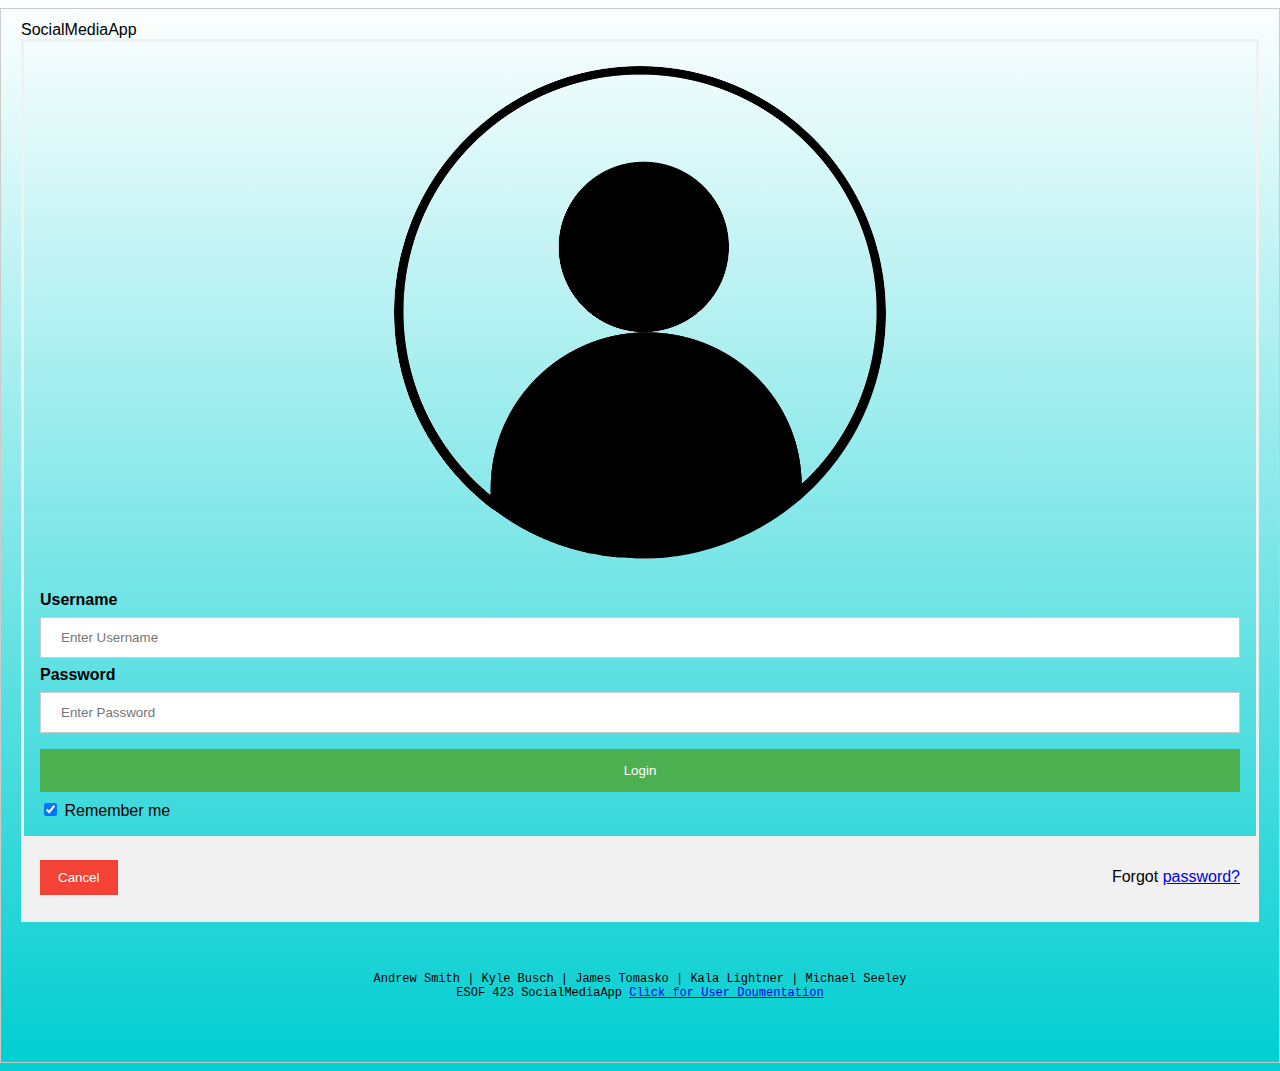
==== index.html @ 4e5144f0 "changing index to login page, adding avatar.png, edting global.css" ====
<!DOCTYPE html>

<html>

<head>
	<meta charset="UTF-8">
	<meta name="viewport" content="width=device-width, initial-scale=1"
	<title>SocialMediaApp</title>
	<link rel="stylesheet" href="../css/global.css" type="text/css">
</head>

<body>
	<form action="action_page.php">
  <div class="imgcontainer">
    <img src="../images/avatar.png" alt="Avatar" class="avatar">
  </div>

  <div class="container">
    <label for="uname"><b>Username</b></label>
    <input type="text" placeholder="Enter Username" name="uname" required>

    <label for="psw"><b>Password</b></label>
    <input type="password" placeholder="Enter Password" name="psw" required>

    <button type="submit">Login</button>
    <label>
      <input type="checkbox" checked="checked" name="remember"> Remember me
    </label>
  </div>

  <div class="container" style="background-color:#f1f1f1">
    <button type="button" class="cancelbtn">Cancel</button>
    <span class="psw">Forgot <a href="#">password?</a></span>
  </div>
</form>
	
	<div id="footer">
		Andrew Smith | Kyle Busch | James Tomasko | Kala Lightner | Michael Seeley<br>
		ESOF 423 SocialMediaApp
		<a href="https://github.com/2altoids/esof423-medical-social-media-app">Click for User Doumentation</a>
	</div>
</body>
---- css/global.css ----
body{
	width: 100%;
	padding: 12px 20px; 
	margin: 8px 0; 
	display: inline-block; 
	border: 1px solid #ccc;
	box-sizing: border-box; 
	background: linear-gradient(white, DarkTurquoise); 
	font-family: Arial, Helvetica, sans-serif;
}
/* Bordered form */
form {
  border: 3px solid #f1f1f1;
}

/* Full-width inputs */
input[type=text], input[type=password] {
  width: 100%;
  padding: 12px 20px;
  margin: 8px 0;
  display: inline-block;
  border: 1px solid #ccc;
  box-sizing: border-box;
}

/* Set a style for all buttons */
button {
  background-color: #4CAF50;
  color: white;
  padding: 14px 20px;
  margin: 8px 0;
  border: none;
  cursor: pointer;
  width: 100%;
}

/* Add a hover effect for buttons */
button:hover {
  opacity: 0.8;
}

/* Extra style for the cancel button (red) */
.cancelbtn {
  width: auto;
  padding: 10px 18px;
  background-color: #f44336;
}

/* Center the avatar image inside this container */
.imgcontainer {
  text-align: center;
  margin: 24px 0 12px 0;
}

/* Avatar image */
img.avatar {
  width: 40%;
  border-radius: 50%;
}

/* Add padding to containers */
.container {
  padding: 16px;
}

/* The "Forgot password" text */
span.psw {
  float: right;
  padding-top: 16px;
}

/* Change styles for span and cancel button on extra small screens */
@media screen and (max-width: 300px) {
  span.psw {
    display: block;
    float: none;
  }
  .cancelbtn {
    width: 100%;
  }
}
#footer{
	margin: 50px; 
	font-family: "Courier New", Courier, monospace;
	font-size: 12px; 
	text-align: center; 
}
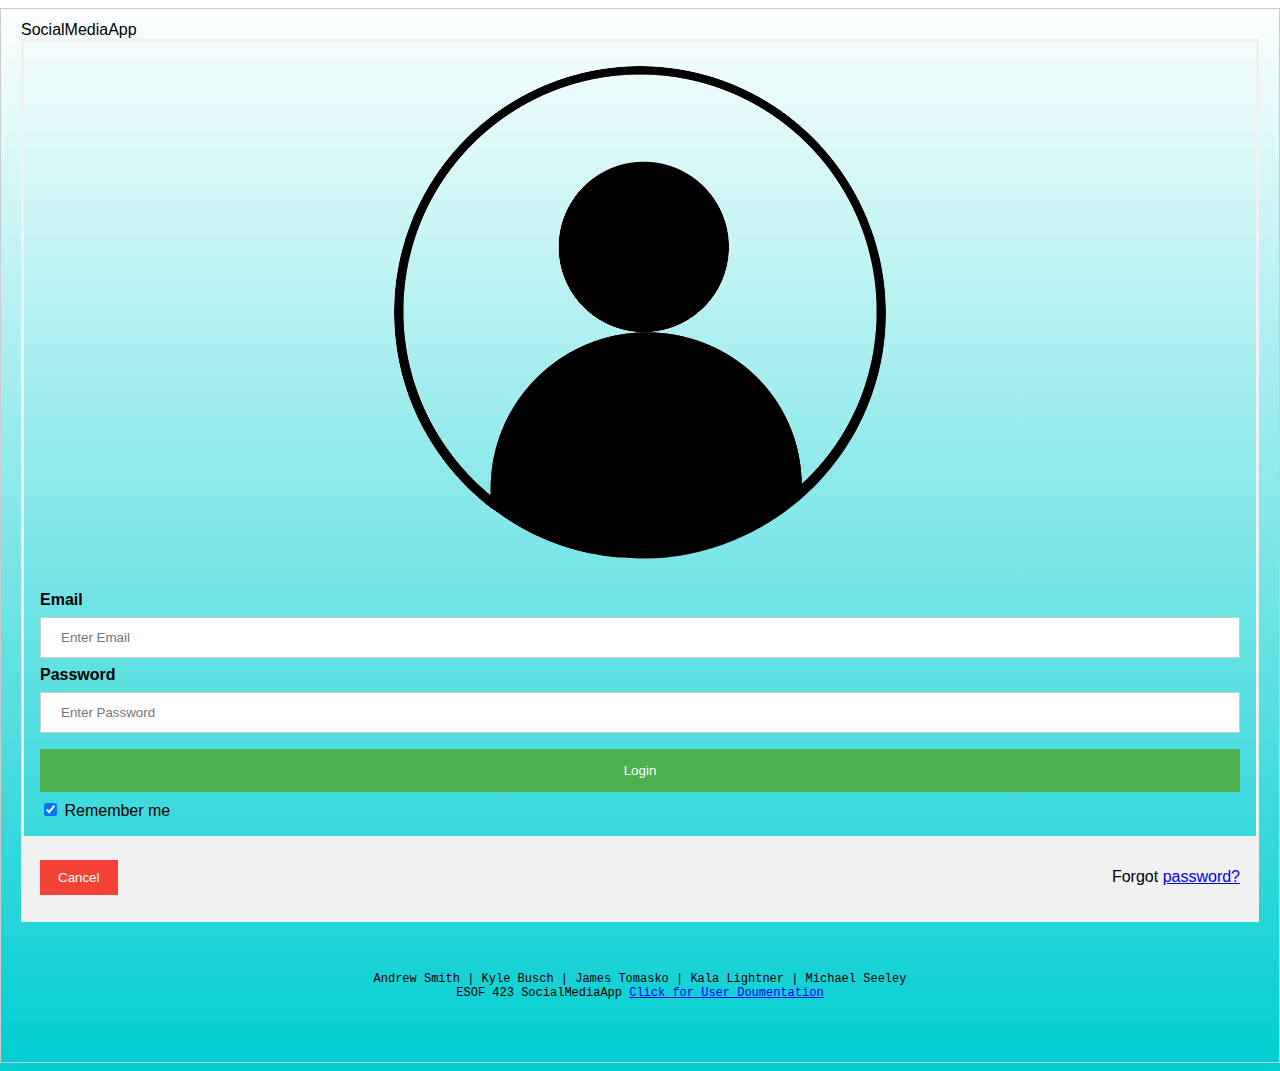
==== commit cae248a8: "Adding current website files to a_working" ====
--- a/index.html
+++ b/index.html
@@ -10,17 +10,17 @@
 </head>
 
 <body>
-	<form action="action_page.php">
+	<form action="/php/login.php" method="POST">
   <div class="imgcontainer">
     <img src="../images/avatar.png" alt="Avatar" class="avatar">
   </div>
 
   <div class="container">
-    <label for="uname"><b>Username</b></label>
-    <input type="text" placeholder="Enter Username" name="uname" required>
+    <label for="uname"><b>Email</b></label>
+    <input type="text" placeholder="Enter Email" name="email" required>
 
     <label for="psw"><b>Password</b></label>
-    <input type="password" placeholder="Enter Password" name="psw" required>
+    <input type="password" placeholder="Enter Password" name="pass" required>
 
     <button type="submit">Login</button>
     <label>
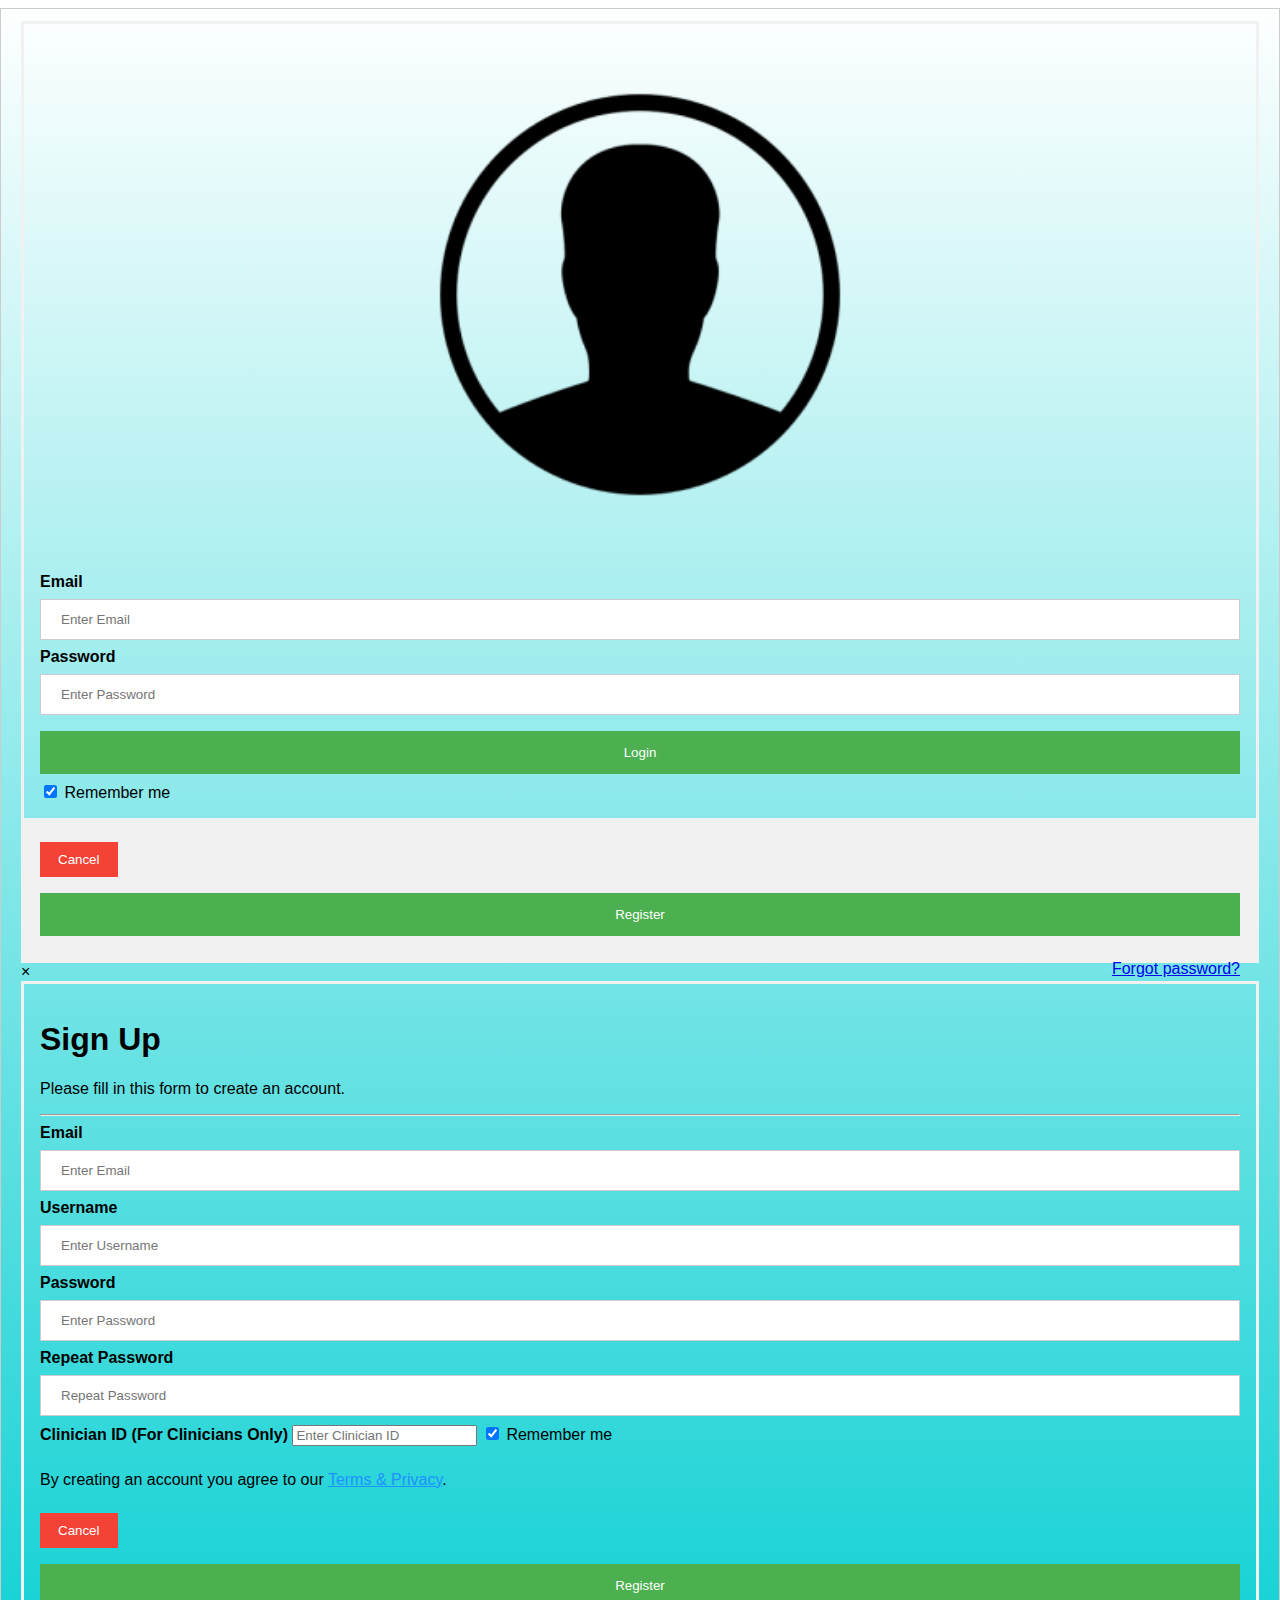
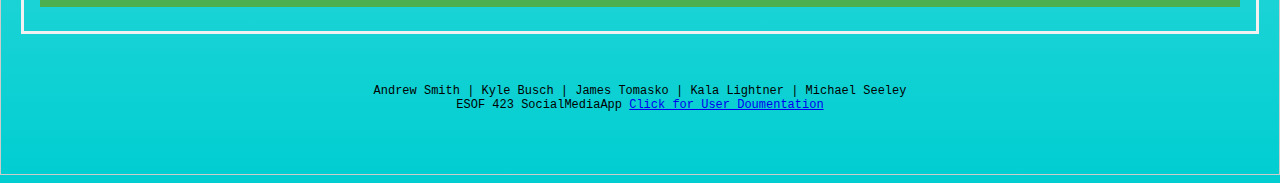
==== commit 7e411f20: "Updated index.html to function with register correctly" ====
--- a/index.html
+++ b/index.html
@@ -4,15 +4,15 @@
 
 <head>
 	<meta charset="UTF-8">
-	<meta name="viewport" content="width=device-width, initial-scale=1"
-	<title>SocialMediaApp</title>
-	<link rel="stylesheet" href="../css/global.css" type="text/css">
+	<title>MedConnect</title>
+	<link rel="stylesheet" href="css/global.css" type="text/css">
 </head>
 
 <body>
-	<form action="/php/login.php" method="POST">
+<div class ="content">
+	<form action="php/login.php" method = "POST">
   <div class="imgcontainer">
-    <img src="../images/avatar.png" alt="Avatar" class="avatar">
+    <img src="images/avatar1.png" alt="Avatar" class="avatar">
   </div>
 
   <div class="container">
@@ -30,13 +30,70 @@
 
   <div class="container" style="background-color:#f1f1f1">
     <button type="button" class="cancelbtn">Cancel</button>
-    <span class="psw">Forgot <a href="#">password?</a></span>
+	<button onclick="document.getElementById('id01').style.display='block'" class="registerbtn">Register</button>
+    <span class="psw"> <a href="#">Forgot password?</a></span>
+  </div>
   </div>
 </form>
+
+<div id="id01" class="modal">
+  <span onclick="document.getElementById('id01').style.display='none'" class="close" title="Close Modal">&times;</span>
+  <form class="modal-content animate" action="php/register.php" method="POST">
+    <div class="container">
+      <h1>Sign Up</h1>
+      <p>Please fill in this form to create an account.</p>
+      <hr>
+      <label for="email"><b>Email</b></label>
+      <input type="text" placeholder="Enter Email" name="email" required>
+		
+	  <label for="username"><b>Username</b></label>
+	  <input type="text" placeholder="Enter Username" name="name">
+		
+      <label for="pass"><b>Password</b></label>
+      <input type="password" placeholder="Enter Password" name="pass"  required>
+
+      <label for="psw-repeat"><b>Repeat Password</b></label>
+      <input type="password" placeholder="Repeat Password" name="psw-repeat"  required>
+	  
+	  
+	  
+	  <label for="clinicianID"><b>Clinician ID (For Clinicians Only)</b></label>
+	  <input type="clinicianid" placeholder="Enter Clinician ID" name="cid">
+      
+      <label>
+        <input type="checkbox" checked="checked" name="remember" style="margin-bottom:15px"> Remember me
+      </label>
+
+      <p>By creating an account you agree to our <a href="#" style="color:dodgerblue">Terms & Privacy</a>.</p>
+
+      <div class="clearfix">
+        <button type="button" onclick="document.getElementById('id01').style.display='none'" class="cancelbtn">Cancel</button>
+        <button type="submit" class="signupbtn">Register</button>
+      </div>
+    </div>
+  </form>
+</div>
+
+<script>
+// Get the modal
+var modal = document.getElementById('id01');
+
+// When the user clicks anywhere outside of the modal, close it
+window.onclick = function(event) {
+  if (event.target == modal) {
+    modal.style.display = "none";
+  }
+}
+
+</script>	
+	
+
 	
 	<div id="footer">
 		Andrew Smith | Kyle Busch | James Tomasko | Kala Lightner | Michael Seeley<br>
 		ESOF 423 SocialMediaApp
 		<a href="https://github.com/2altoids/esof423-medical-social-media-app">Click for User Doumentation</a>
 	</div>
-</body>+</div>
+</body>
+</html>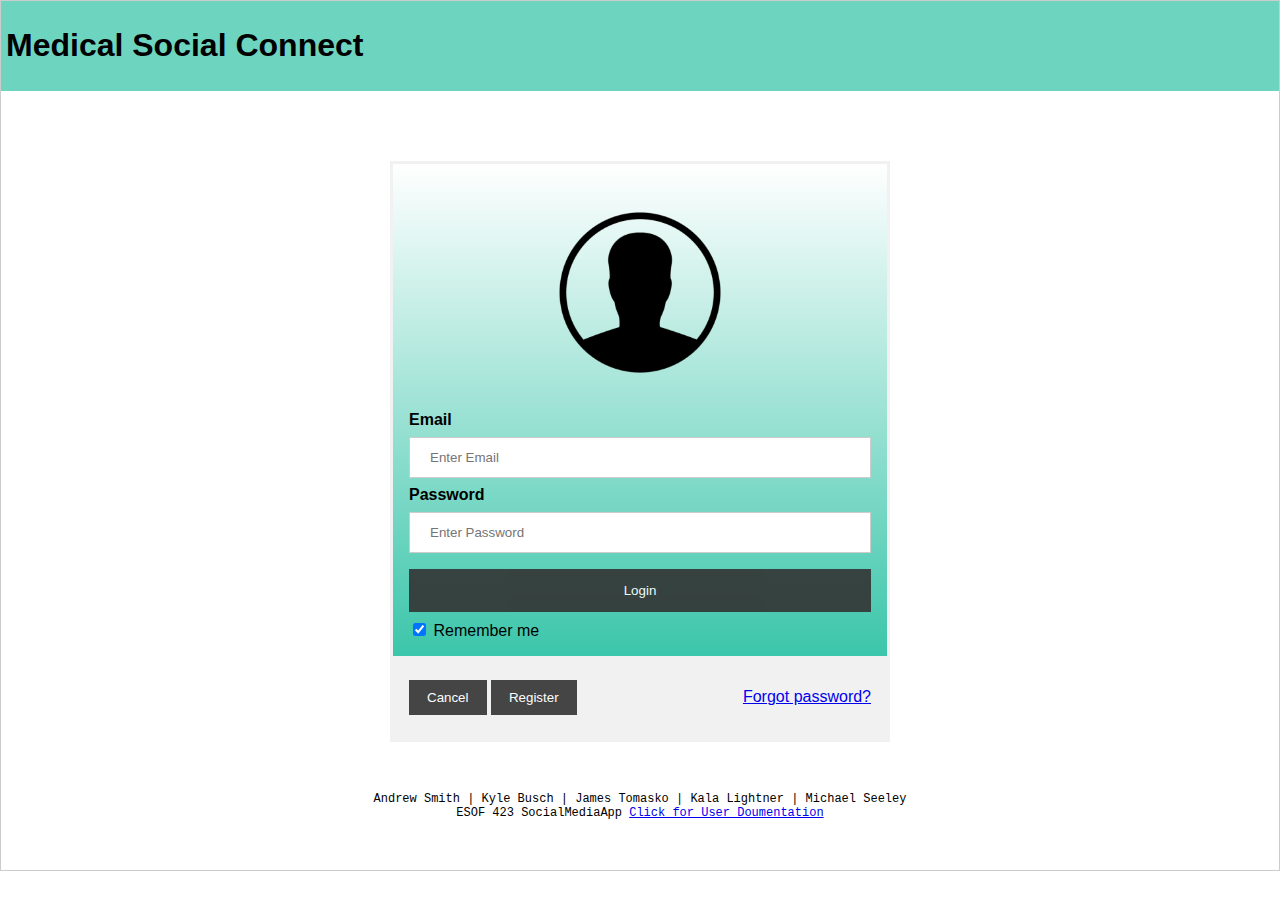
==== commit 34aaa8a4: "Adding last of the files (hopefully)" ====
--- a/index.html
+++ b/index.html
@@ -9,6 +9,13 @@
 </head>
 
 <body>
+    
+    
+<div class="header">
+	<h1>Medical Social Connect</h1>
+</div>
+    
+    
 <div class ="content">
 	<form action="php/login.php" method = "POST">
   <div class="imgcontainer">
--- a/css/global.css
+++ b/css/global.css
@@ -1,20 +1,37 @@
+.header {
+	background-color: #6dd4c0;
+	padding: 5px;
+	text-align: left;
+	
+}
+
 body{
 	width: 100%;
-	padding: 12px 20px; 
-	margin: 8px 0; 
+	padding: 0; 
+	margin: 0; 
 	display: inline-block; 
 	border: 1px solid #ccc;
 	box-sizing: border-box; 
-	background: linear-gradient(white, DarkTurquoise); 
+	background: white; 
 	font-family: Arial, Helvetica, sans-serif;
 }
+
+
+.content{
+	max-width: 500px; 
+	margin: auto; 
+	padding-top: 70px; 
+}
+
 /* Bordered form */
 form {
   border: 3px solid #f1f1f1;
-}
+  background: linear-gradient(white, #1abc9c);
+}
+
 
 /* Full-width inputs */
-input[type=text], input[type=password] {
+input[type=text], input[type=password], input[type=clinicianid]{
   width: 100%;
   padding: 12px 20px;
   margin: 8px 0;
@@ -23,16 +40,7 @@
   box-sizing: border-box;
 }
 
-/* Set a style for all buttons */
-button {
-  background-color: #4CAF50;
-  color: white;
-  padding: 14px 20px;
-  margin: 8px 0;
-  border: none;
-  cursor: pointer;
-  width: 100%;
-}
+
 
 /* Add a hover effect for buttons */
 button:hover {
@@ -43,13 +51,19 @@
 .cancelbtn {
   width: auto;
   padding: 10px 18px;
-  background-color: #f44336;
+  background-color: #333;
+}
+
+.registerbtn, .signupbtn {
+	width: auto;
+	padding: 10px 18px;
+	background-color: #333;
 }
 
 /* Center the avatar image inside this container */
 .imgcontainer {
   text-align: center;
-  margin: 24px 0 12px 0;
+  margin: 30px 0 0px 0;
 }
 
 /* Avatar image */
@@ -58,10 +72,7 @@
   border-radius: 50%;
 }
 
-/* Add padding to containers */
-.container {
-  padding: 16px;
-}
+
 
 /* The "Forgot password" text */
 span.psw {
@@ -79,6 +90,109 @@
     width: 100%;
   }
 }
+
+/* Add a background color when the inputs get focus */
+input[type=text]:focus, input[type=password]:focus, input[type=clinicianid]:focus {
+  background-color: #ddd;
+  outline: none;
+}
+
+/* Set a style for all buttons */
+button {
+  background-color: #333;
+  color: white;
+  padding: 14px 20px;
+  margin: 8px 0;
+  border: none;
+  cursor: pointer;
+  width: 100%;
+  opacity: 0.9;
+}
+
+button:hover {
+  opacity:1;
+}
+
+
+/* Add padding to container elements */
+.container {
+  padding: 16px;
+}
+
+/* The Modal (background) */
+.modal {
+  display: none; /* Hidden by default */
+  position: fixed; /* Stay in place */
+  z-index: 1; /* Sit on top */
+  left: 0;
+  top: 0;
+  width: 100%; /* Full width */
+  height: 100%; /* Full height */
+  overflow: auto; /* Enable scroll if needed */
+  background-color: rgb(0,0,0); /* Fallback color */
+  background-color: rgba(0,0,0,0.4); /* Black w/ opacity */
+  padding-top: 60px;
+}
+
+/* Modal Content/Box */
+.modal-content {
+  background-color: #fefefe;
+  margin: 5% auto 15% auto; /* 5% from the top, 15% from the bottom and centered */
+  border: 1px solid #888;
+  width: 80%; /* Could be more or less, depending on screen size */
+}
+
+/* Style the horizontal ruler */
+hr {
+  border: 1px solid #f1f1f1;
+  margin-bottom: 25px;
+}
+ 
+/* The Close Button (x) */
+.close {
+  position: absolute;
+  right: 35px;
+  top: 15px;
+  font-size: 40px;
+  font-weight: bold;
+  color: #f1f1f1;
+}
+
+.close:hover,
+.close:focus {
+  color: #f44336;
+  cursor: pointer;
+}
+
+/* Add Zoom Animation */
+.animate {
+  -webkit-animation: animatezoom 0.6s;
+  animation: animatezoom 0.6s
+}
+
+@-webkit-keyframes animatezoom {
+  from {-webkit-transform: scale(0)} 
+  to {-webkit-transform: scale(1)}
+}
+  
+@keyframes animatezoom {
+  from {transform: scale(0)} 
+  to {transform: scale(1)}
+}
+
+/* Clear floats */
+.clearfix::after {
+  content: "";
+  clear: both;
+  display: table;
+}
+
+/* Change styles for cancel button and signup button on extra small screens */
+@media screen and (max-width: 300px) {
+  .cancelbtn, .signupbtn {
+     width: 100%;
+  }
+}
 #footer{
 	margin: 50px; 
 	font-family: "Courier New", Courier, monospace;
